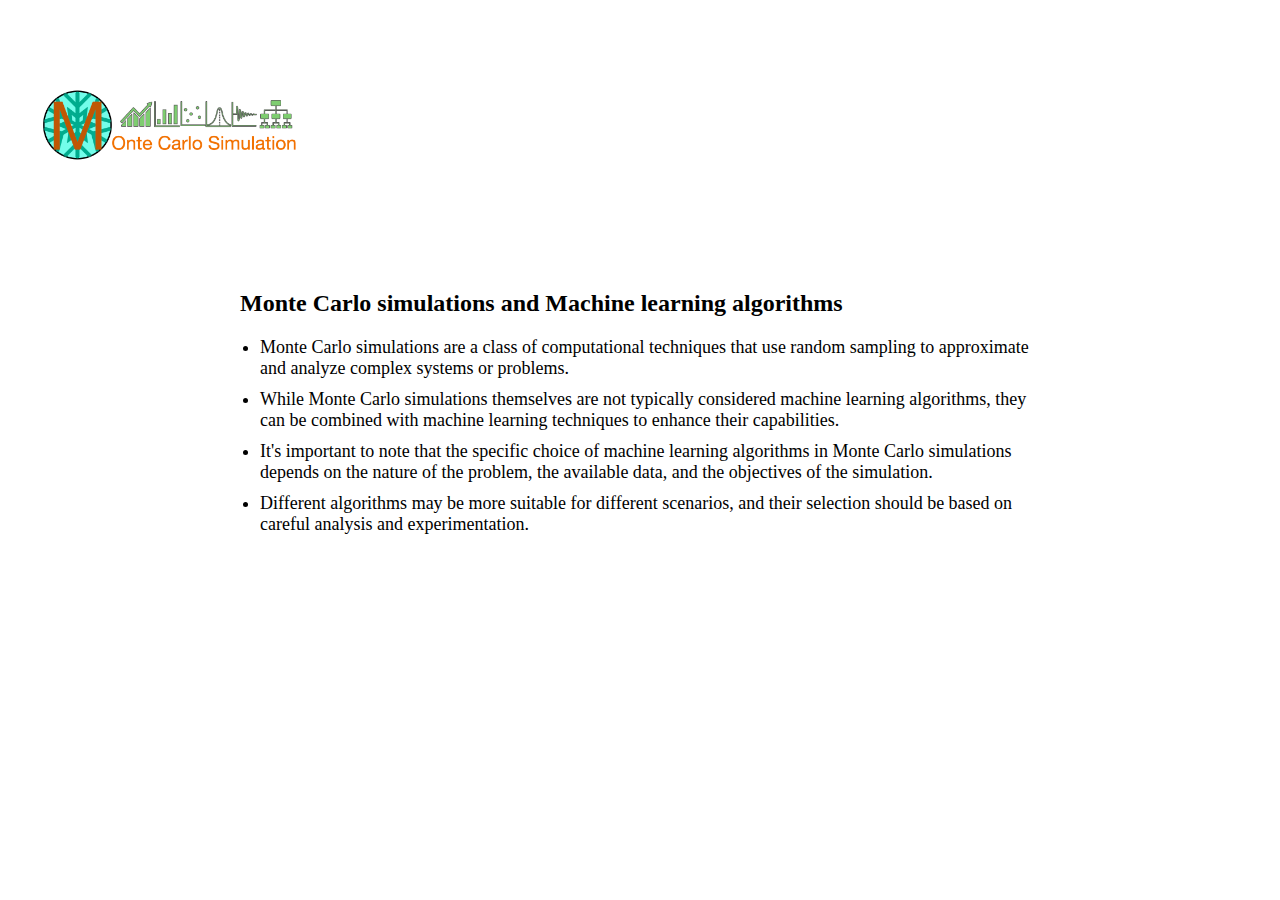
==== index.html @ 5de3554b "pages" ====
<!DOCTYPE html>
<html lang="en">
<head>
    <meta charset="UTF-8">
    <meta name="viewport" content="width=device-width, initial-scale=1.0">
    <title>MC Simulation</title>
    <link rel="stylesheet" href="styles.css">
</head>


<body>
  <header>
      <div class="logo">
          <!-- Add your logo image here -->
          <img src="Website-image/MCS.png" alt="Logo">
      </div>
      <h1 class="title">Monte Carlo Simulation</h1>
      <h4 class="title"> dhj"</h4>
  </header>

  <div class="content">
    <h2>Monte Carlo simulations and Machine learning algorithms</h2>
    <ul>
        <li>Monte Carlo simulations are a class of computational techniques that use random sampling to approximate and analyze complex systems or problems.</li>
        <li>While Monte Carlo simulations themselves are not typically considered machine learning algorithms, they can be combined with machine learning techniques to enhance their capabilities.</li>
        <li>It's important to note that the specific choice of machine learning algorithms in Monte Carlo simulations depends on the nature of the problem, the available data, and the objectives of the simulation.</li>
        <li>Different algorithms may be more suitable for different scenarios, and their selection should be based on careful analysis and experimentation.</li>
    </ul>
</div>

  <!-- Rest of your website content goes here -->

</body>
</html>
---- styles.css ----
/* styles.css */
body {
    margin: 0;
    padding: 0;
}

header {
    background-image: url("Website-image/header.jpg");
    background-size: cover;
    background-position: center;
    height: 250px; /* Adjust the height as needed */
    display: flex;
    align-items: center;
    justify-content: center; /* Center the header content horizontally */
}

.logo {
    padding: 40px;
}

.logo img {
    height: 80px; /* Increase the logo height */
}

.title {
    font-size: 40px; /* Increase the title font size */
    color: #fff; /* Adjust the title text color */
    text-align: center; /* Center the title text */
    flex: 1; /* Allow the title to take up the remaining space */
}

.content {
    max-width: 800px; /* Set a maximum width for the content */
    margin: 0 auto; /* Center the content horizontally */
    padding: 20px;
}

h2 {
    font-size: 24px; /* Adjust the heading font size */
}

ul {
    list-style-type: disc;
    padding-left: 20px;
}

li {
    font-size: 18px; /* Adjust the list item font size */
    margin-bottom: 10px;
}
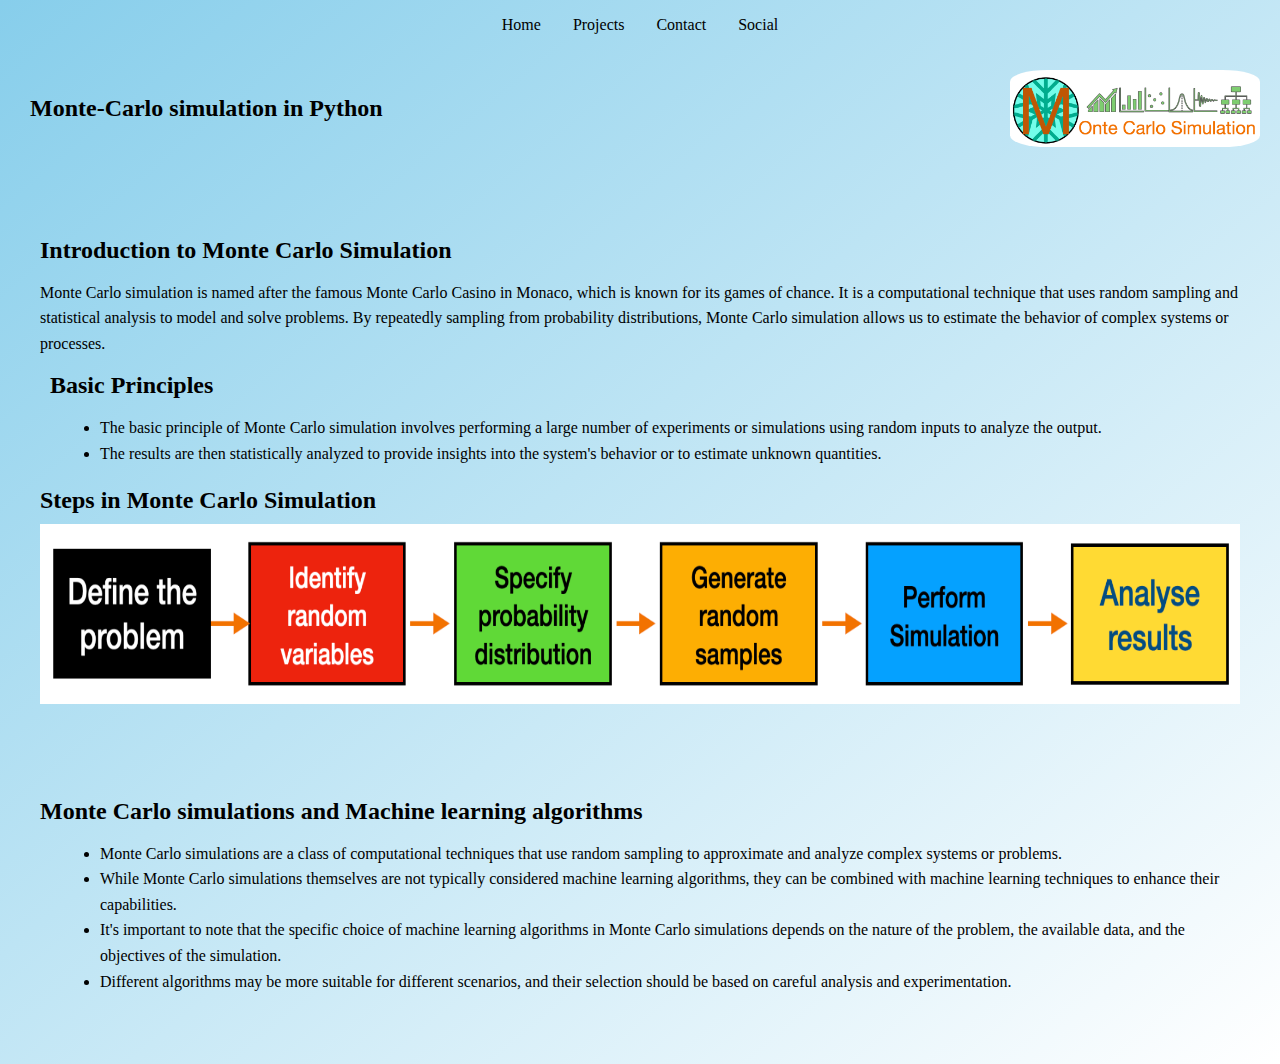
==== commit 4a9e3e34: "Website is added" ====
--- a/index.html
+++ b/index.html
@@ -1,34 +1,71 @@
 <!DOCTYPE html>
-<html lang="en">
+<html>
 <head>
     <meta charset="UTF-8">
     <meta name="viewport" content="width=device-width, initial-scale=1.0">
     <title>MC Simulation</title>
+    <link rel="icon" type="image/png" href="./Website-image/favicon.png">
     <link rel="stylesheet" href="styles.css">
 </head>
+<body>
+  <nav>
+    <ul class="navbar">
+      <li><a href="index.html">Home</a></li>
+      <li><a href="projects.html">Projects</a></li>
+      <li><a href="contact.html">Contact</a></li>
+      <li class="dropdown">
+        <a href="#" class="dropbtn">Social</a>
+        <div class="dropdown-content">
+          <a href="https://sites.google.com/view/aruncosmo/home">My webpage</a>
+          <a href="https://github.com/arunsinp">GitHub</a>
+        </div>
+      </li>
+    </ul>
+  </nav>
 
+  <div class="header-container">
+    <h1>Monte-Carlo simulation in Python</h1>
+    </br>
+    <img src="Website-image/MCS.png" alt="Your Image" class="profile-image">
+  </div>
 
-<body>
-  <header>
-      <div class="logo">
-          <!-- Add your logo image here -->
-          <img src="Website-image/MCS.png" alt="Logo">
-      </div>
-      <h1 class="title">Monte Carlo Simulation</h1>
-      <h4 class="title"> dhj"</h4>
-  </header>
+  <section id="home">
+    <!-- Home section content here -->
+  </section>
+
+  <section id="projects">
+    <!-- Projects section content here -->
+  </section>
+
+  <section id="contact">
+    <!-- Contact section content here -->
+  </section>
 
   <div class="content">
-    <h2>Monte Carlo simulations and Machine learning algorithms</h2>
+    <h2>Introduction to Monte Carlo Simulation</h2>
+    <p>
+        Monte Carlo simulation is named after the famous Monte Carlo Casino in Monaco, which is known for its games of chance.
+        It is a computational technique that uses random sampling and statistical analysis to model and solve problems.
+        By repeatedly sampling from probability distributions, Monte Carlo simulation allows us to estimate the behavior of complex systems or processes.
+    </p>
+    <h1>Basic Principles</h1>
     <ul>
-        <li>Monte Carlo simulations are a class of computational techniques that use random sampling to approximate and analyze complex systems or problems.</li>
-        <li>While Monte Carlo simulations themselves are not typically considered machine learning algorithms, they can be combined with machine learning techniques to enhance their capabilities.</li>
-        <li>It's important to note that the specific choice of machine learning algorithms in Monte Carlo simulations depends on the nature of the problem, the available data, and the objectives of the simulation.</li>
-        <li>Different algorithms may be more suitable for different scenarios, and their selection should be based on careful analysis and experimentation.</li>
+        <li>The basic principle of Monte Carlo simulation involves performing a large number of experiments or simulations using random inputs to analyze the output.</li>
+        <li>The results are then statistically analyzed to provide insights into the system's behavior or to estimate unknown quantities.</li>
     </ul>
+    <h2>Steps in Monte Carlo Simulation</h2>
+    <img src="./Website-image/steps.png" alt="Monte Carlo Simulation" width="1200" height="180">
 </div>
 
-  <!-- Rest of your website content goes here -->
+<div class="content">
+  <h2>Monte Carlo simulations and Machine learning algorithms</h2>
+  <ul>
+      <li>Monte Carlo simulations are a class of computational techniques that use random sampling to approximate and analyze complex systems or problems.</li>
+      <li>While Monte Carlo simulations themselves are not typically considered machine learning algorithms, they can be combined with machine learning techniques to enhance their capabilities.</li>
+      <li>It's important to note that the specific choice of machine learning algorithms in Monte Carlo simulations depends on the nature of the problem, the available data, and the objectives of the simulation.</li>
+      <li>Different algorithms may be more suitable for different scenarios, and their selection should be based on careful analysis and experimentation.</li>
+  </ul>
+</div>
 
 </body>
-</html>+</html>
--- a/styles.css
+++ b/styles.css
@@ -1,50 +1,160 @@
-/* styles.css */
+/* style.css */
 body {
-    margin: 0;
-    padding: 0;
+  margin: 0;
+  padding: 0;
+  background-color: #87ceeb; /* Light sky blue */
+  background-image: linear-gradient(to bottom right, #87ceeb, #ffffff); /* Gradient from light sky blue to white */
+}    
+
+header {
+  background-size: cover;
+  background-position: center;
+  height: auto; /* Adjust the height to fit the content */
+  text-align: center; /* Center the header content horizontally */
+  padding-top: 10px; /* Add some top padding to the header */
+
+  /* Add the opacity value to the background image */
+  background-color: rgba(0, 0, 0, 0.6); /* The last value (0.6) sets the opacity to 60% */
 }
 
-header {
-    background-image: url("Website-image/header.jpg");
-    background-size: cover;
-    background-position: center;
-    height: 250px; /* Adjust the height as needed */
-    display: flex;
-    align-items: center;
-    justify-content: center; /* Center the header content horizontally */
+.header-container {
+  text-align: center;
 }
 
-.logo {
-    padding: 40px;
+.profile-image {
+  max-width: 100%; /* Add this to limit the image width */
+  height: auto; /* Maintain aspect ratio */
 }
 
-.logo img {
-    height: 80px; /* Increase the logo height */
+
+.navbar {
+  display: flex;
+  justify-content: center;
+  list-style-type: none;
+  margin: 0;
+  padding: 0;
+  overflow: hidden;
+  background-color: transparent;
 }
 
-.title {
-    font-size: 40px; /* Increase the title font size */
-    color: #fff; /* Adjust the title text color */
-    text-align: center; /* Center the title text */
-    flex: 1; /* Allow the title to take up the remaining space */
+.navbar li {
+  float: none;
+  display: inline-block;
 }
 
-.content {
-    max-width: 800px; /* Set a maximum width for the content */
-    margin: 0 auto; /* Center the content horizontally */
-    padding: 20px;
+.navbar li a {
+  display: block;
+  padding: 16px;
+  text-decoration: none;
+  color: black;
+  transition: background-color 0.3s ease;
 }
 
-h2 {
-    font-size: 24px; /* Adjust the heading font size */
+.navbar li a:hover {
+  background-color: #f9f9f9;
 }
 
-ul {
-    list-style-type: disc;
-    padding-left: 20px;
+.dropdown-content {
+  display: none;
+  position: absolute;
+  background-color: #f9f9f9;
+  min-width: 160px;
+  box-shadow: 0px 8px 16px 0px rgba(0,0,0,0.2);
 }
 
-li {
-    font-size: 18px; /* Adjust the list item font size */
-    margin-bottom: 10px;
-}+.dropdown-content a {
+  color: black;
+  padding: 12px 16px;
+  text-decoration: none;
+  display: block;
+  transition: background-color 0.3s ease;
+}
+
+.dropdown:hover .dropdown-content {
+  display: block;
+}
+
+.dropdown-content a:hover {
+  background-color: red;
+}
+
+.header-container {
+  display: flex;
+  justify-content: space-between;
+  align-items: center;
+  padding: 20px;
+}
+
+h1 {
+  font-size: 24px;
+  margin-left: 10px;
+}
+
+.profile-image {
+  width: 250px; /* Adjust the width as needed */
+  height: auto; /* Adjust the height as needed */
+  border-radius: 15%; /* To create a circular image */
+  margin-left: auto;
+  transition: box-shadow 0.3s ease;
+}
+
+.profile-image:hover {
+  box-shadow: 0 0 10px rgba(0, 0, 0, 0.5); /* Customize the box shadow effect */
+}
+
+#typing-text {
+  font-size: 24px;
+  margin-left: 10px;
+  white-space: nowrap;
+  overflow: hidden;
+  border-right: 0.15em solid #000; /* Cursor style */
+  animation: typing 3s steps(40, end), blink-caret 0.5s step-end infinite;
+}
+
+@keyframes typing {
+  from {
+    width: 0;
+  }
+  to {
+    width: 300px; /* Adjust the width as needed */
+  }
+}
+
+@keyframes blink-caret {
+  from, to {
+    border-color: transparent;
+  }
+  50% {
+    border-color: #000;
+  }
+}
+
+/* Content class styles */
+.content {
+  max-width: 1200px; /* Set a maximum width for the content */
+  margin: 30px auto; /* Center the content horizontally and add some space from the header */
+  padding: 20px;
+}
+
+.content h2 {
+  font-size: 24px;
+  margin-bottom: 10px;
+}
+
+.content p {
+  font-size: 16px;
+  line-height: 1.6;
+}
+
+.content ul {
+  list-style-type: disc;
+  margin-left: 20px;
+  margin-bottom: 20px;
+}
+
+.content li {
+  font-size: 16px;
+  line-height: 1.6;
+}
+
+/* Add more styles as needed */
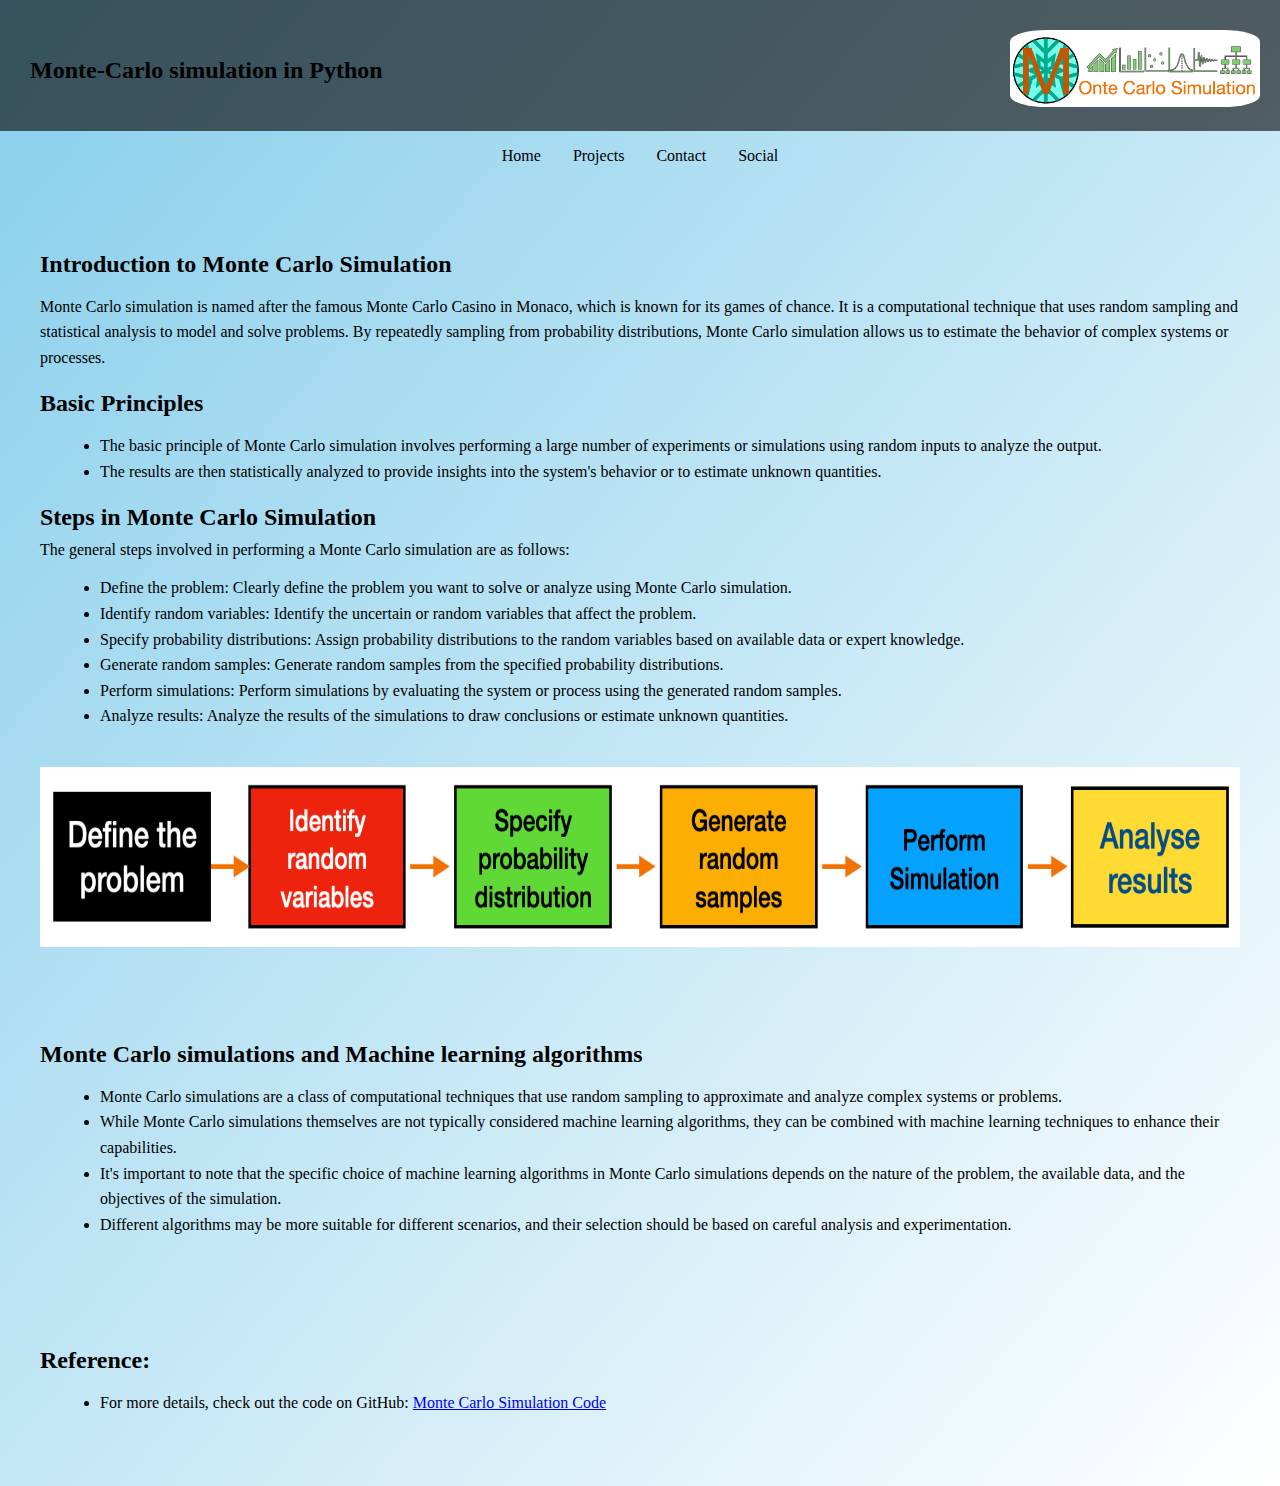
==== commit 4dc5e981: "Website is added" ====
--- a/index.html
+++ b/index.html
@@ -8,6 +8,16 @@
     <link rel="stylesheet" href="styles.css">
 </head>
 <body>
+  <header>
+    <div class="header-container">
+      <h1>Monte-Carlo simulation in Python</h1>
+      </br>
+      <a href="https://arunsinp.github.io/MonteCarlo-simulation/">
+        <img src="Website-image/MCS.png" alt="Your Image" class="profile-image">
+      </a>
+    </div>
+  </header>
+
   <nav>
     <ul class="navbar">
       <li><a href="index.html">Home</a></li>
@@ -23,23 +33,7 @@
     </ul>
   </nav>
 
-  <div class="header-container">
-    <h1>Monte-Carlo simulation in Python</h1>
-    </br>
-    <img src="Website-image/MCS.png" alt="Your Image" class="profile-image">
-  </div>
-
-  <section id="home">
-    <!-- Home section content here -->
-  </section>
-
-  <section id="projects">
-    <!-- Projects section content here -->
-  </section>
-
-  <section id="contact">
-    <!-- Contact section content here -->
-  </section>
+  
 
   <div class="content">
     <h2>Introduction to Monte Carlo Simulation</h2>
@@ -48,13 +42,24 @@
         It is a computational technique that uses random sampling and statistical analysis to model and solve problems.
         By repeatedly sampling from probability distributions, Monte Carlo simulation allows us to estimate the behavior of complex systems or processes.
     </p>
-    <h1>Basic Principles</h1>
+    <h2>Basic Principles</h2>
     <ul>
         <li>The basic principle of Monte Carlo simulation involves performing a large number of experiments or simulations using random inputs to analyze the output.</li>
         <li>The results are then statistically analyzed to provide insights into the system's behavior or to estimate unknown quantities.</li>
     </ul>
     <h2>Steps in Monte Carlo Simulation</h2>
+    The general steps involved in performing a Monte Carlo simulation are as follows:
+    <ul>
+      <li>  Define the problem: Clearly define the problem you want to solve or analyze using Monte Carlo simulation.</li>
+      <li>  Identify random variables: Identify the uncertain or random variables that affect the problem.</li>
+      <li>  Specify probability distributions: Assign probability distributions to the random variables based on available data or expert knowledge.</li>
+      <li>  Generate random samples: Generate random samples from the specified probability distributions.</li>
+      <li>  Perform simulations: Perform simulations by evaluating the system or process using the generated random samples.</li>
+      <li>  Analyze results: Analyze the results of the simulations to draw conclusions or estimate unknown quantities.</li>
+    </ul>
+    <br>
     <img src="./Website-image/steps.png" alt="Monte Carlo Simulation" width="1200" height="180">
+
 </div>
 
 <div class="content">
@@ -67,5 +72,13 @@
   </ul>
 </div>
 
+<div class="content">
+<h2>Reference:</h2>
+<ul>
+  <li>For more details, check out the code on GitHub: <a href="https://github.com/arunsinp/MonteCarlo-simulation/tree/main" target="_blank">Monte Carlo Simulation Code</a></li>
+</ul>
+
+</div>
+
 </body>
 </html>
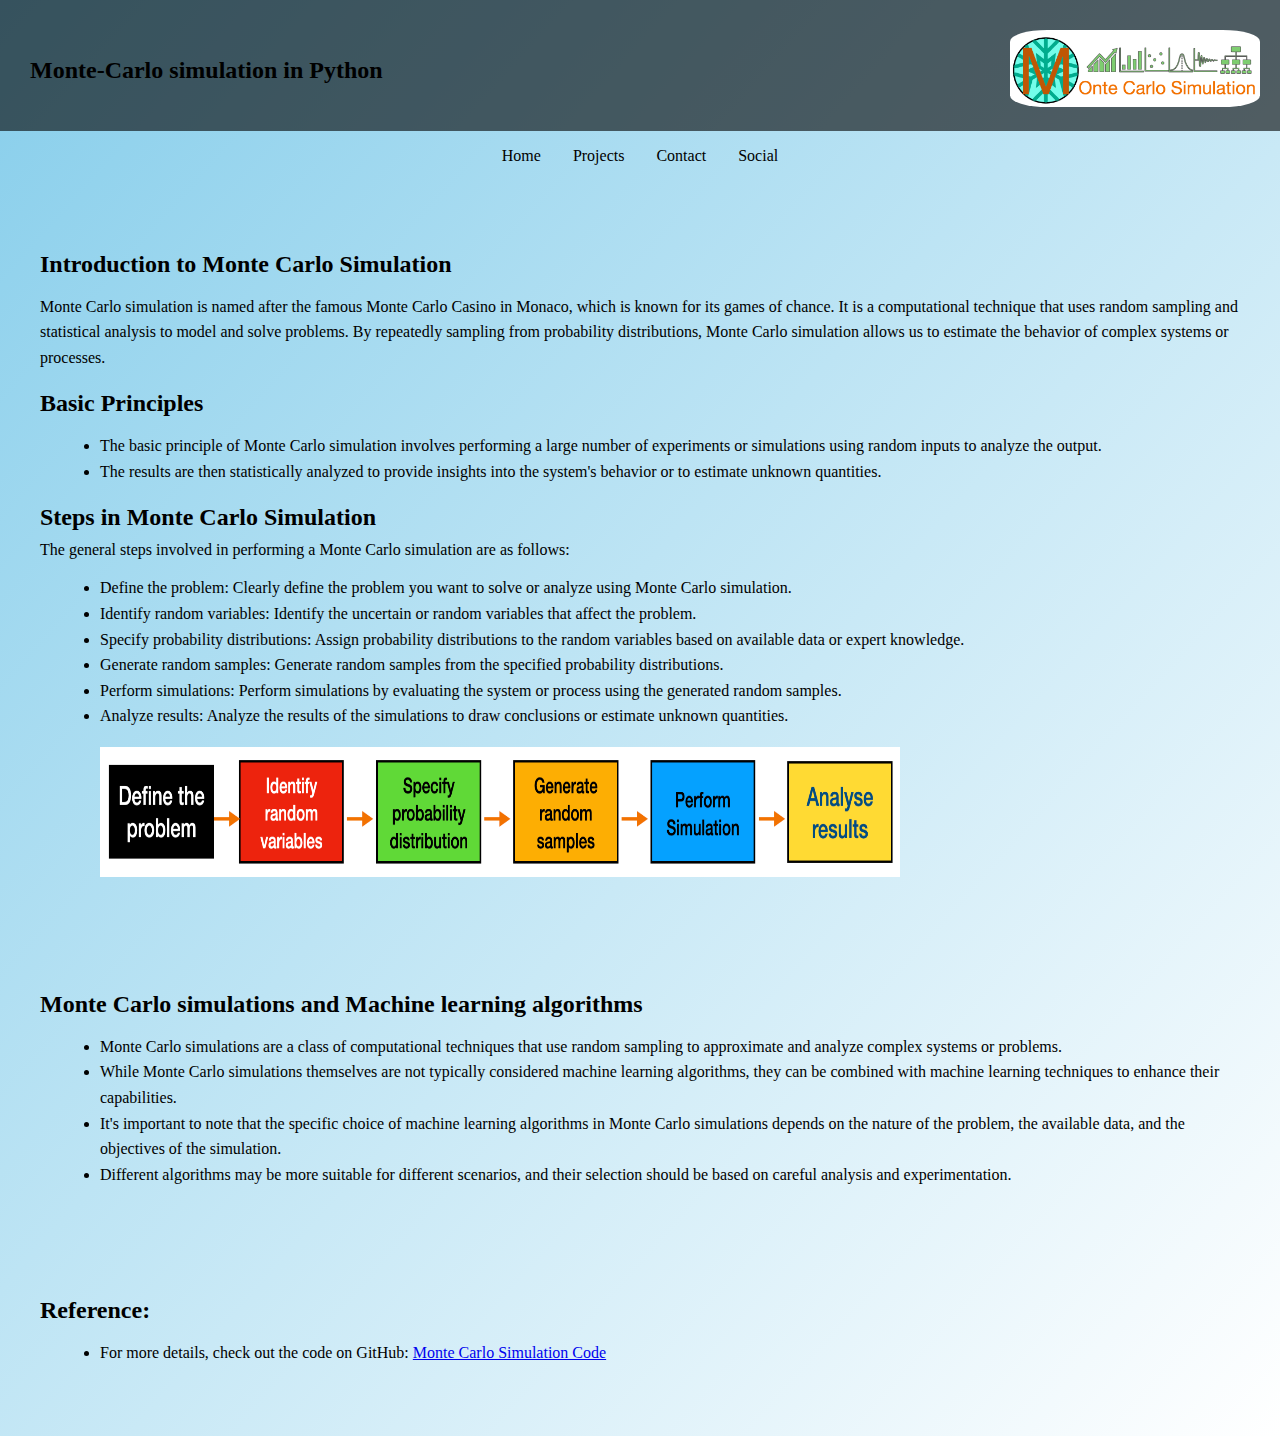
==== commit c999b72d: "Website is added" ====
--- a/index.html
+++ b/index.html
@@ -7,7 +7,8 @@
     <link rel="icon" type="image/png" href="./Website-image/favicon.png">
     <link rel="stylesheet" href="styles.css">
 </head>
-<body>
+
+<main>
   <header>
     <div class="header-container">
       <h1>Monte-Carlo simulation in Python</h1>
@@ -33,8 +34,6 @@
     </ul>
   </nav>
 
-  
-
   <div class="content">
     <h2>Introduction to Monte Carlo Simulation</h2>
     <p>
@@ -56,21 +55,21 @@
       <li>  Generate random samples: Generate random samples from the specified probability distributions.</li>
       <li>  Perform simulations: Perform simulations by evaluating the system or process using the generated random samples.</li>
       <li>  Analyze results: Analyze the results of the simulations to draw conclusions or estimate unknown quantities.</li>
+      <br>
+      <img src="./Website-image/steps.png" alt="Monte Carlo Simulation" width="800" height="130">
     </ul>
-    <br>
-    <img src="./Website-image/steps.png" alt="Monte Carlo Simulation" width="1200" height="180">
 
-</div>
+  </div>
 
-<div class="content">
-  <h2>Monte Carlo simulations and Machine learning algorithms</h2>
-  <ul>
-      <li>Monte Carlo simulations are a class of computational techniques that use random sampling to approximate and analyze complex systems or problems.</li>
-      <li>While Monte Carlo simulations themselves are not typically considered machine learning algorithms, they can be combined with machine learning techniques to enhance their capabilities.</li>
-      <li>It's important to note that the specific choice of machine learning algorithms in Monte Carlo simulations depends on the nature of the problem, the available data, and the objectives of the simulation.</li>
-      <li>Different algorithms may be more suitable for different scenarios, and their selection should be based on careful analysis and experimentation.</li>
-  </ul>
-</div>
+  <div class="content">
+    <h2>Monte Carlo simulations and Machine learning algorithms</h2>
+    <ul>
+        <li>Monte Carlo simulations are a class of computational techniques that use random sampling to approximate and analyze complex systems or problems.</li>
+        <li>While Monte Carlo simulations themselves are not typically considered machine learning algorithms, they can be combined with machine learning techniques to enhance their capabilities.</li>
+        <li>It's important to note that the specific choice of machine learning algorithms in Monte Carlo simulations depends on the nature of the problem, the available data, and the objectives of the simulation.</li>
+        <li>Different algorithms may be more suitable for different scenarios, and their selection should be based on careful analysis and experimentation.</li>
+    </ul>
+  </div>
 
 <div class="content">
 <h2>Reference:</h2>
@@ -80,5 +79,5 @@
 
 </div>
 
-</body>
+</main>
 </html>
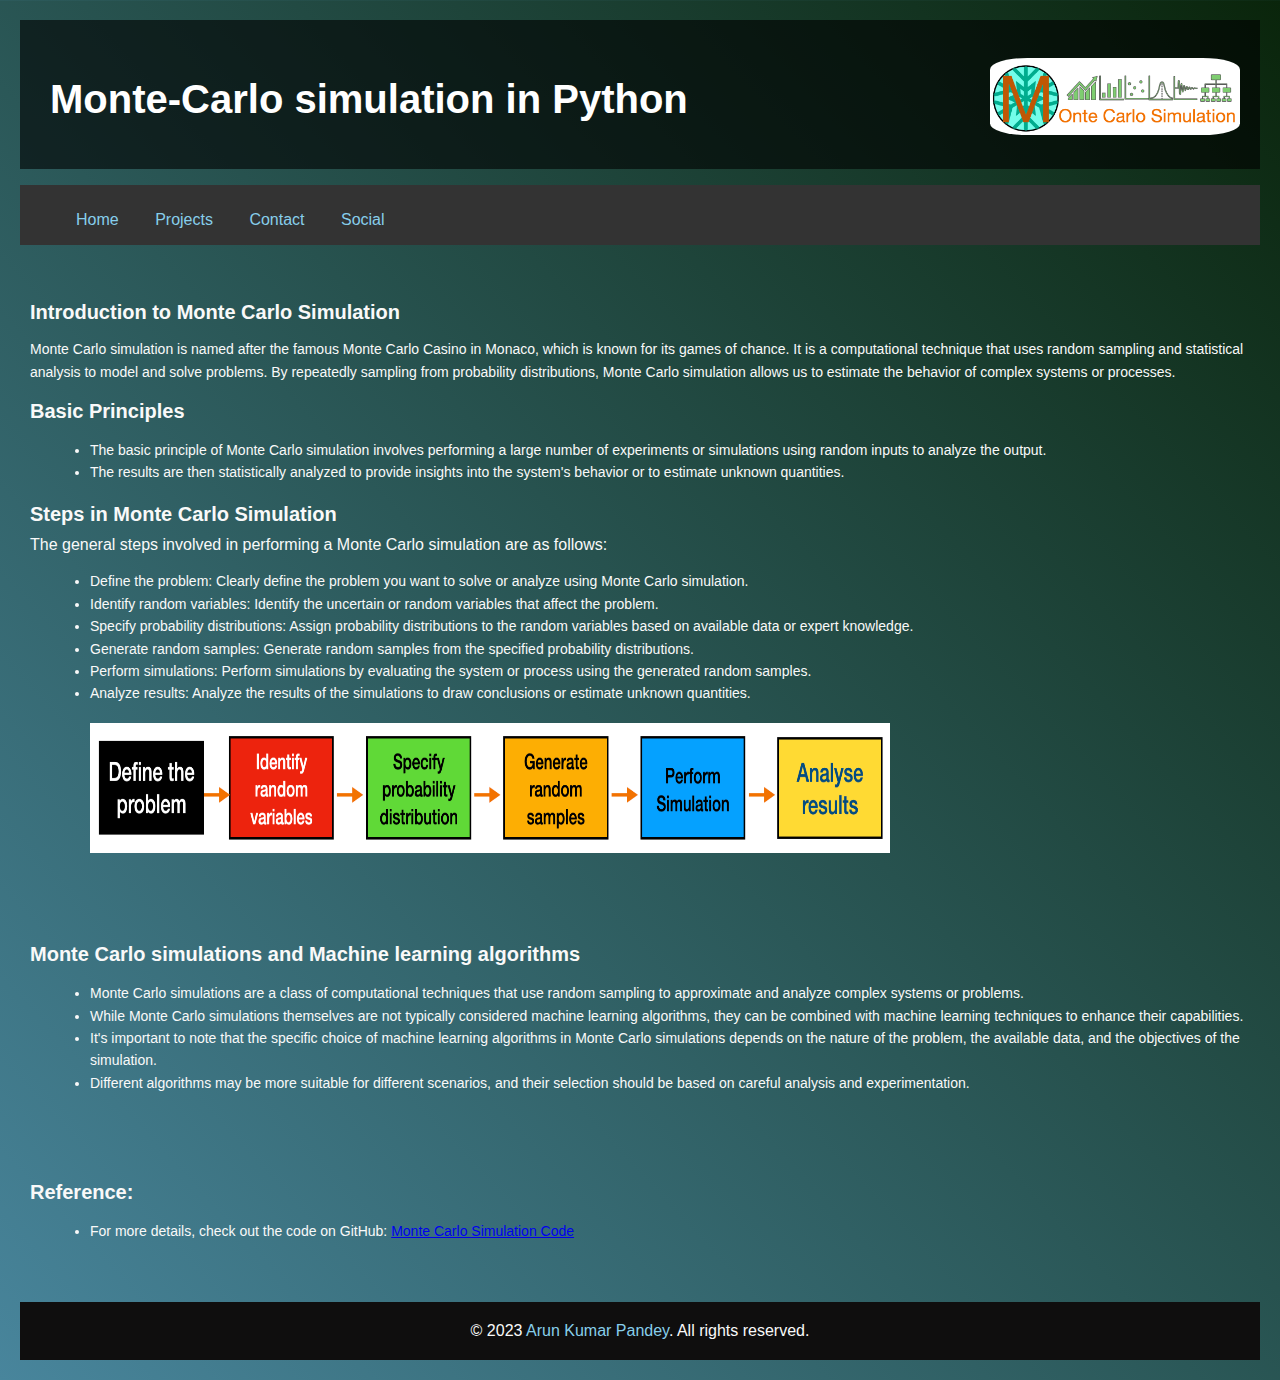
==== commit 5f60fbde: "image" ====
--- a/index.html
+++ b/index.html
@@ -28,7 +28,7 @@
         <a href="#" class="dropbtn">Social</a>
         <div class="dropdown-content">
           <a href="https://sites.google.com/view/aruncosmo/home">My webpage</a>
-          <a href="https://github.com/arunsinp">GitHub</a>
+          <a href="https://github.com/arunsinp/MonteCarlo-simulation/">GitHub</a>
         </div>
       </li>
     </ul>
@@ -74,10 +74,15 @@
 <div class="content">
 <h2>Reference:</h2>
 <ul>
-  <li>For more details, check out the code on GitHub: <a href="https://github.com/arunsinp/MonteCarlo-simulation/tree/main" target="_blank">Monte Carlo Simulation Code</a></li>
+  <li>For more details, check out the code on GitHub: <a href="https://github.com/arunsinp/MonteCarlo-simulation/" target="_blank">Monte Carlo Simulation Code</a></li>
 </ul>
 
 </div>
 
+<!-- Footer -->
+<footer>
+  &copy; 2023 <a href="https://sites.google.com/view/aruncosmo/home" target="_blank">Arun Kumar Pandey</a>. All rights reserved.
+</footer>
+
 </main>
 </html>
--- a/styles.css
+++ b/styles.css
@@ -2,104 +2,125 @@
 body {
   margin: 0;
   padding: 0;
+  font-family: Arial, sans-serif;
   background-color: #87ceeb; /* Light sky blue */
-  background-image: linear-gradient(to bottom right, #87ceeb, #ffffff); /* Gradient from light sky blue to white */
-}    
-
+  background-image: linear-gradient(to top right, #48859c, #0a250b); /* Gradient from light sky blue to white */
+  color: #f9f9f9;
+  background-size: cover;
+  background-position: center;
+}
+    
+/* Set the maximum width for the main content area */
+main {
+  margin: 0 auto; /* Center the content horizontally within the main area */
+  padding: 20px; /* Optional padding to create spacing between content and edges */
+}
+
+/* Header format */
 header {
   background-size: cover;
+  font-size: 25px;
   background-position: center;
   height: auto; /* Adjust the height to fit the content */
   text-align: center; /* Center the header content horizontally */
   padding-top: 10px; /* Add some top padding to the header */
-
   /* Add the opacity value to the background image */
   background-color: rgba(0, 0, 0, 0.6); /* The last value (0.6) sets the opacity to 60% */
 }
-
-.header-container {
-  text-align: center;
-}
-
-.profile-image {
-  max-width: 100%; /* Add this to limit the image width */
-  height: auto; /* Maintain aspect ratio */
-}
-
-
-.navbar {
-  display: flex;
-  justify-content: center;
-  list-style-type: none;
-  margin: 0;
-  padding: 0;
-  overflow: hidden;
-  background-color: transparent;
-}
-
-.navbar li {
-  float: none;
-  display: inline-block;
-}
-
-.navbar li a {
-  display: block;
-  padding: 16px;
-  text-decoration: none;
-  color: black;
-  transition: background-color 0.3s ease;
-}
-
-.navbar li a:hover {
-  background-color: #f9f9f9;
-}
-
-.dropdown-content {
-  display: none;
-  position: absolute;
-  background-color: #f9f9f9;
-  min-width: 160px;
-  box-shadow: 0px 8px 16px 0px rgba(0,0,0,0.2);
-}
-
-.dropdown-content a {
-  color: black;
-  padding: 12px 16px;
-  text-decoration: none;
-  display: block;
-  transition: background-color 0.3s ease;
-}
-
-.dropdown:hover .dropdown-content {
-  display: block;
-}
-
-.dropdown-content a:hover {
-  background-color: red;
-}
-
 .header-container {
   display: flex;
   justify-content: space-between;
   align-items: center;
   padding: 20px;
-}
-
+  text-align: center;
+}
+header h1 {
+  font-size: 40px;
+  margin-left: 10px;
+  color: white; /* Set the text color to white */
+}
 h1 {
-  font-size: 24px;
+  font-size: 40px;
   margin-left: 10px;
 }
 
+/*Profile photo */
+.centered-image {
+  display: block;
+  margin: 0 auto;
+}
 .profile-image {
   width: 250px; /* Adjust the width as needed */
   height: auto; /* Adjust the height as needed */
   border-radius: 15%; /* To create a circular image */
   margin-left: auto;
   transition: box-shadow 0.3s ease;
-}
-
+  max-width: 100%; /* Add this to limit the image width */
+  height: auto; /* Maintain aspect ratio */
+}
 .profile-image:hover {
   box-shadow: 0 0 10px rgba(0, 0, 0, 0.5); /* Customize the box shadow effect */
+}
+
+
+/* Nevigation format */
+.navbar {
+  background-color: #333; /* Set the background color of the navigation bar */
+  overflow: hidden;
+  padding-top: 10px; /* Reduce the top padding to decrease space */
+}
+.navbar li {
+  float: none;
+  display: inline-block;
+}
+.navbar li a {
+  display: block;
+  padding: 16px;
+  text-decoration: none;
+  color: rgb(246, 239, 239);
+  transition: background-color 0.3s ease, color 0.3s ease; /* Add color transition */
+}
+.navbar li a:hover {
+  background-color: #f9f9f9;
+  color: black; /* Change text color when hovered */
+}
+/* Styling for the links in the navbar and dropdown menu */
+.navbar li a,
+.dropdown-content a {
+  display: block;
+  padding: 16px;
+  text-decoration: none;
+  color: #87ceeb; /* Light blue color */
+  transition: background-color 0.3s ease, color 0.3s ease; /* Add color transition */
+}
+
+.navbar li a:hover,
+.dropdown-content a:hover {
+  background-color: #f9f9f9;
+  color: #0066cc; /* Darker blue color when hovered */
+}
+
+/* Styling for the dropdown menu */
+.dropdown-content {
+  display: none;
+  position: absolute;
+  background-color: #281f1f;
+  min-width: 160px;
+  box-shadow: 0px 8px 16px 0px rgba(0,0,0,0.2);
+  z-index: 2; /* Set a higher z-index value for the dropdown menu */
+}
+.dropdown-content a {
+  color: black;
+  padding: 12px 16px;
+  text-decoration: none;
+  display: block;
+  transition: background-color 0.3s ease;
+}
+.dropdown:hover .dropdown-content {
+  display: block;
+}
+.dropdown-content a:hover {
+  background-color: red;
 }
 
 #typing-text {
@@ -129,32 +150,128 @@
   }
 }
 
-/* Content class styles */
+@media screen and (max-width: 768px) {
+  img {
+    max-width: 100%;
+    height: auto;
+  }
+}
+
+/* Styling for the content (email section) */
 .content {
-  max-width: 1200px; /* Set a maximum width for the content */
-  margin: 30px auto; /* Center the content horizontally and add some space from the header */
-  padding: 20px;
-}
-
+  max-width: 1400px;
+  margin: 30px auto;
+  padding: 10px;
+  z-index: 1; /* Set a higher z-index value for the email section */
+}
 .content h2 {
-  font-size: 24px;
+  font-size: 20px;
   margin-bottom: 10px;
 }
-
 .content p {
-  font-size: 16px;
+  font-size: 14px;
   line-height: 1.6;
 }
-
 .content ul {
   list-style-type: disc;
   margin-left: 20px;
   margin-bottom: 20px;
 }
-
 .content li {
-  font-size: 16px;
+  font-size: 14px;
   line-height: 1.6;
 }
-
-/* Add more styles as needed */
+pre {
+  background-color: #f1f50b52;
+  padding: 10px;
+  font-size: 14px;
+  font-family: 'Courier New', monospace;
+  white-space: pre-wrap;
+}
+.project-list {
+  border: 1px solid #d31010;
+  background-color: #28408169;
+  padding: 10px;
+  margin-bottom: 20px;
+  font-size: 20px; /* Set the desired font size here */
+}
+.project-list ul {
+  list-style: none;
+  padding: 0;
+  margin: 0;
+}
+.project-list li {
+  margin-bottom: 5px;
+}
+.project-list li a {
+  text-decoration: none;
+  color: #f9f9f9;
+}
+.project-list li a:hover {
+  color: #0066cc;
+}
+
+/* Styling for the links in the project list */
+.project-list li a {
+  text-decoration: none;
+  color: #f9f9f9; /* Set the font color to white */
+}
+
+.project-list li a:hover {
+  color: #0066cc; /* Light blue color when hovered */
+}
+
+/* Styling for the footer links */
+footer a {
+  text-decoration: none;
+  color: #87ceeb; /* Light blue color */
+  transition: color 0.3s ease; /* Add color transition */
+}
+
+footer a:hover {
+  color: #0066cc; /* Darker blue color when hovered */
+}
+
+/* Styling for the footer */
+footer {
+  text-align: center;
+  padding: 20px;
+  background-color: #0f0e0e;
+  color: #f9f9f9; /* Set the font color to white */
+}
+
+/* Styling for the copied message */
+.copied-message {
+  display: none;
+  position: absolute;
+  background-color: #333;
+  color: #f9f9f9;
+  padding: 5px 10px;
+  border-radius: 5px;
+  top: 50%;
+  left: 100%;
+  transform: translate(10px, -50%);
+  z-index: 1; /* Set a lower z-index value for the dropdown menu */
+}
+
+/* Styling for the container of the email link */
+.email-container {
+  position: relative;
+  display: inline-block;
+}
+
+table {
+  border-collapse: collapse;
+  width: 100%;
+}
+th, td {
+  padding: 10px;
+  text-align: left;
+  border-bottom: 1px solid #ddd;
+}
+tr:hover {
+  background-color: #171515;
+}
+td:first-child {
+  width: 30px;
+}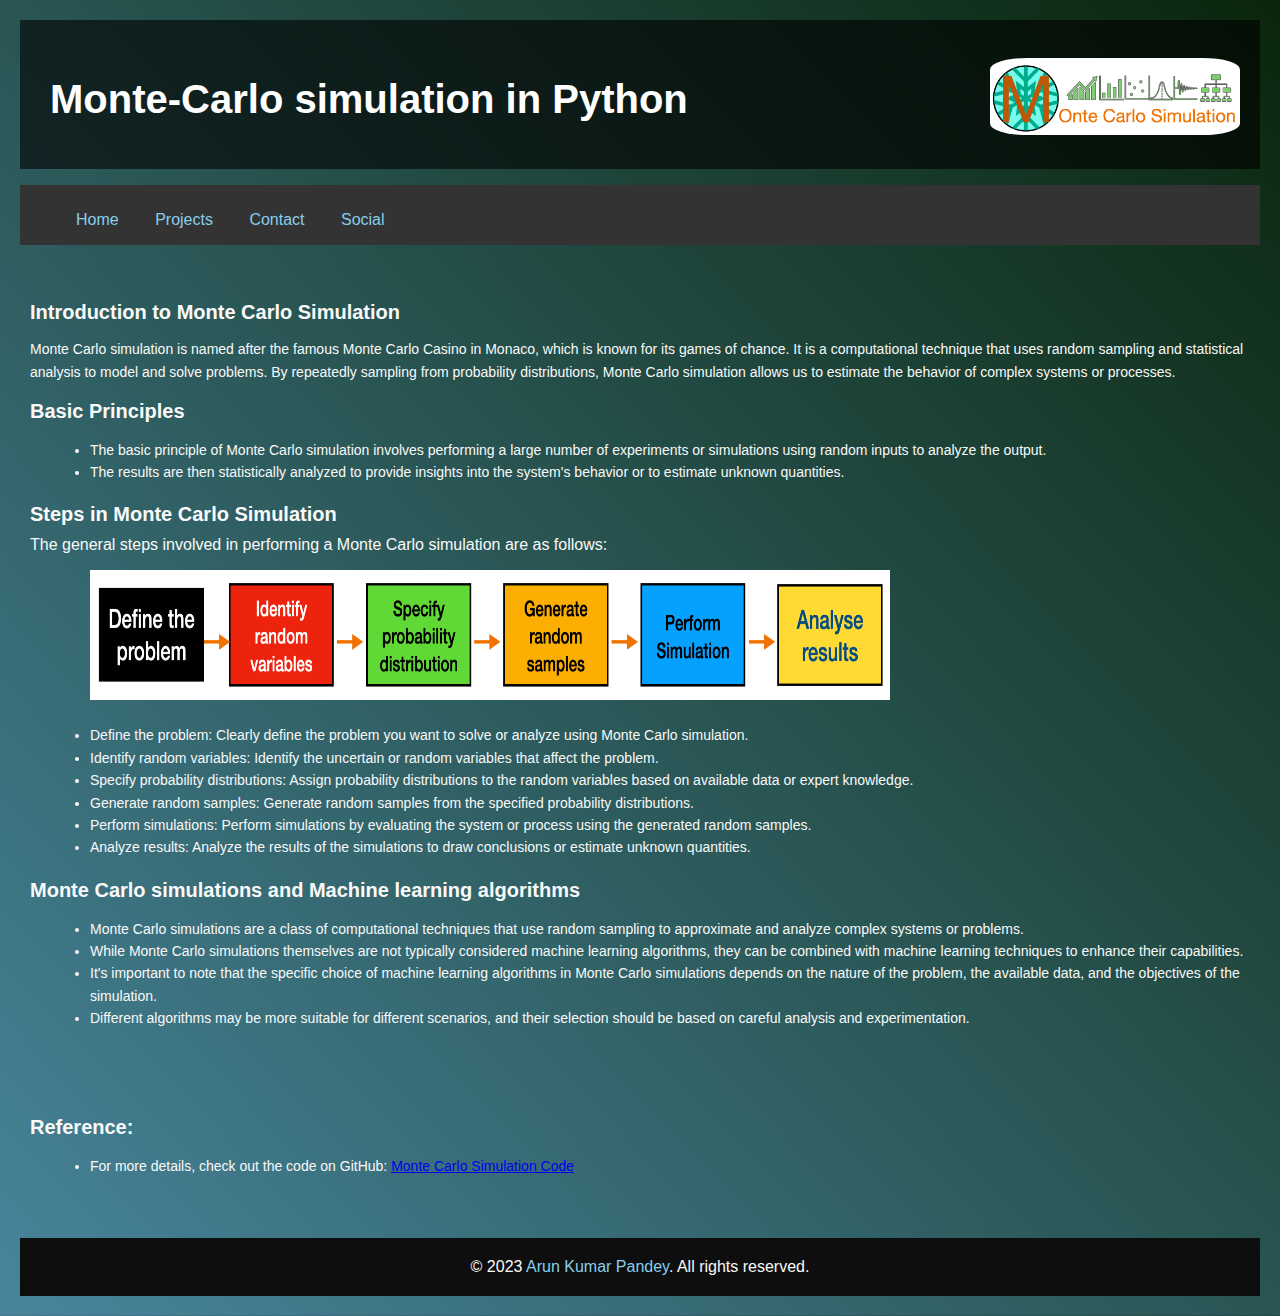
==== commit 4d8609d3: "image" ====
--- a/index.html
+++ b/index.html
@@ -48,6 +48,7 @@
     </ul>
     <h2>Steps in Monte Carlo Simulation</h2>
     The general steps involved in performing a Monte Carlo simulation are as follows:
+    <ul><img src="./Website-image/steps.png" alt="Monte Carlo Simulation" width="800" height="130"></ul>
     <ul>
       <li>  Define the problem: Clearly define the problem you want to solve or analyze using Monte Carlo simulation.</li>
       <li>  Identify random variables: Identify the uncertain or random variables that affect the problem.</li>
@@ -55,21 +56,18 @@
       <li>  Generate random samples: Generate random samples from the specified probability distributions.</li>
       <li>  Perform simulations: Perform simulations by evaluating the system or process using the generated random samples.</li>
       <li>  Analyze results: Analyze the results of the simulations to draw conclusions or estimate unknown quantities.</li>
-      <br>
-      <img src="./Website-image/steps.png" alt="Monte Carlo Simulation" width="800" height="130">
     </ul>
+    <h2>Monte Carlo simulations and Machine learning algorithms</h2>
+      <ul>
+          <li>Monte Carlo simulations are a class of computational techniques that use random sampling to approximate and analyze complex systems or problems.</li>
+          <li>While Monte Carlo simulations themselves are not typically considered machine learning algorithms, they can be combined with machine learning techniques to enhance their capabilities.</li>
+          <li>It's important to note that the specific choice of machine learning algorithms in Monte Carlo simulations depends on the nature of the problem, the available data, and the objectives of the simulation.</li>
+          <li>Different algorithms may be more suitable for different scenarios, and their selection should be based on careful analysis and experimentation.</li>
+      </ul>
 
   </div>
 
-  <div class="content">
-    <h2>Monte Carlo simulations and Machine learning algorithms</h2>
-    <ul>
-        <li>Monte Carlo simulations are a class of computational techniques that use random sampling to approximate and analyze complex systems or problems.</li>
-        <li>While Monte Carlo simulations themselves are not typically considered machine learning algorithms, they can be combined with machine learning techniques to enhance their capabilities.</li>
-        <li>It's important to note that the specific choice of machine learning algorithms in Monte Carlo simulations depends on the nature of the problem, the available data, and the objectives of the simulation.</li>
-        <li>Different algorithms may be more suitable for different scenarios, and their selection should be based on careful analysis and experimentation.</li>
-    </ul>
-  </div>
+  
 
 <div class="content">
 <h2>Reference:</h2>
